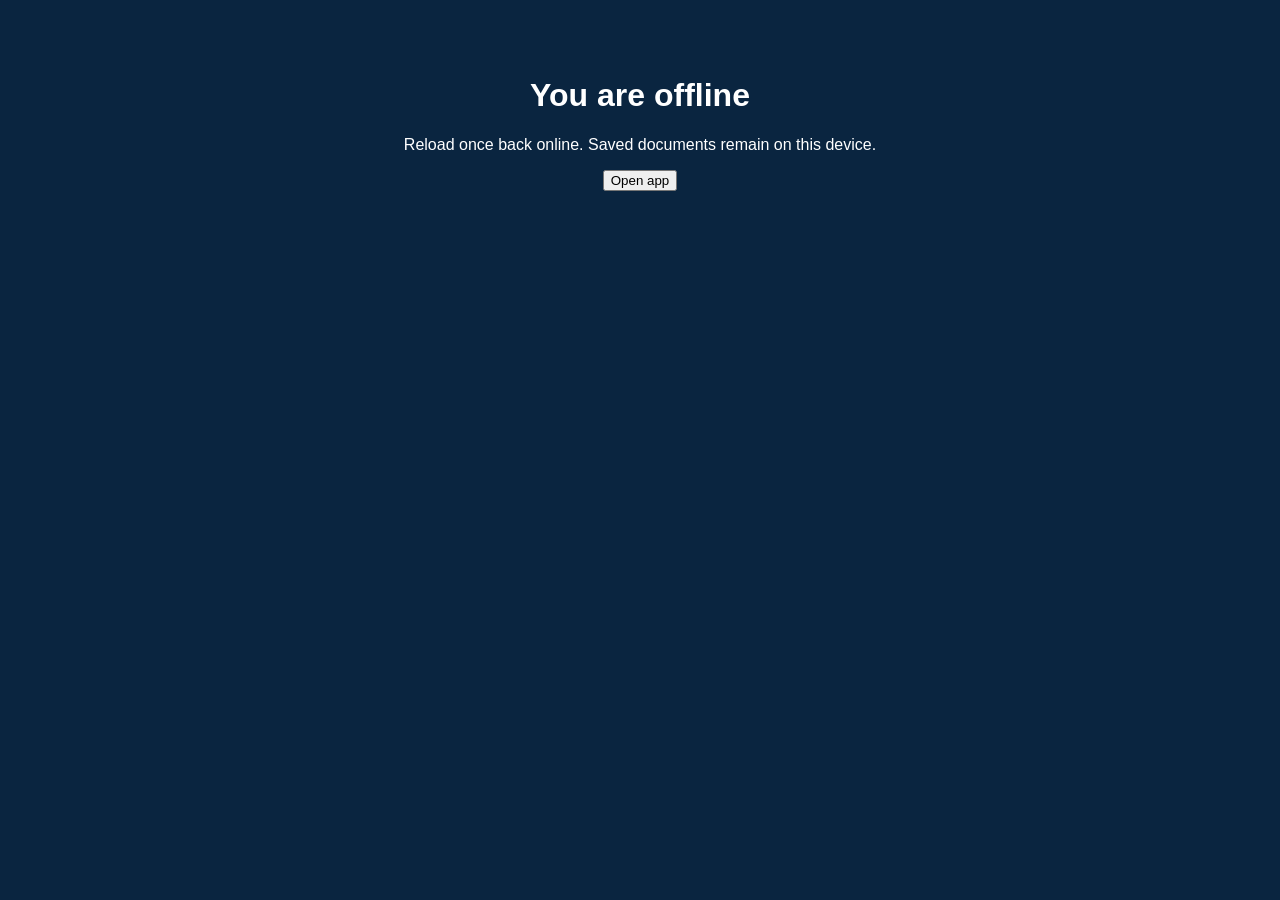
==== offline.html @ 342efac8 "Add files via upload" ====
<!doctype html><meta charset="utf-8"><meta name="viewport" content="width=device-width,initial-scale=1"><title>Offline</title><body style="font-family:sans-serif;background:#0A2540;color:#fff;text-align:center;padding:3rem"><h1>You are offline</h1><p>Reload once back online. Saved documents remain on this device.</p><button onclick="location.href='./index.html'">Open app</button>
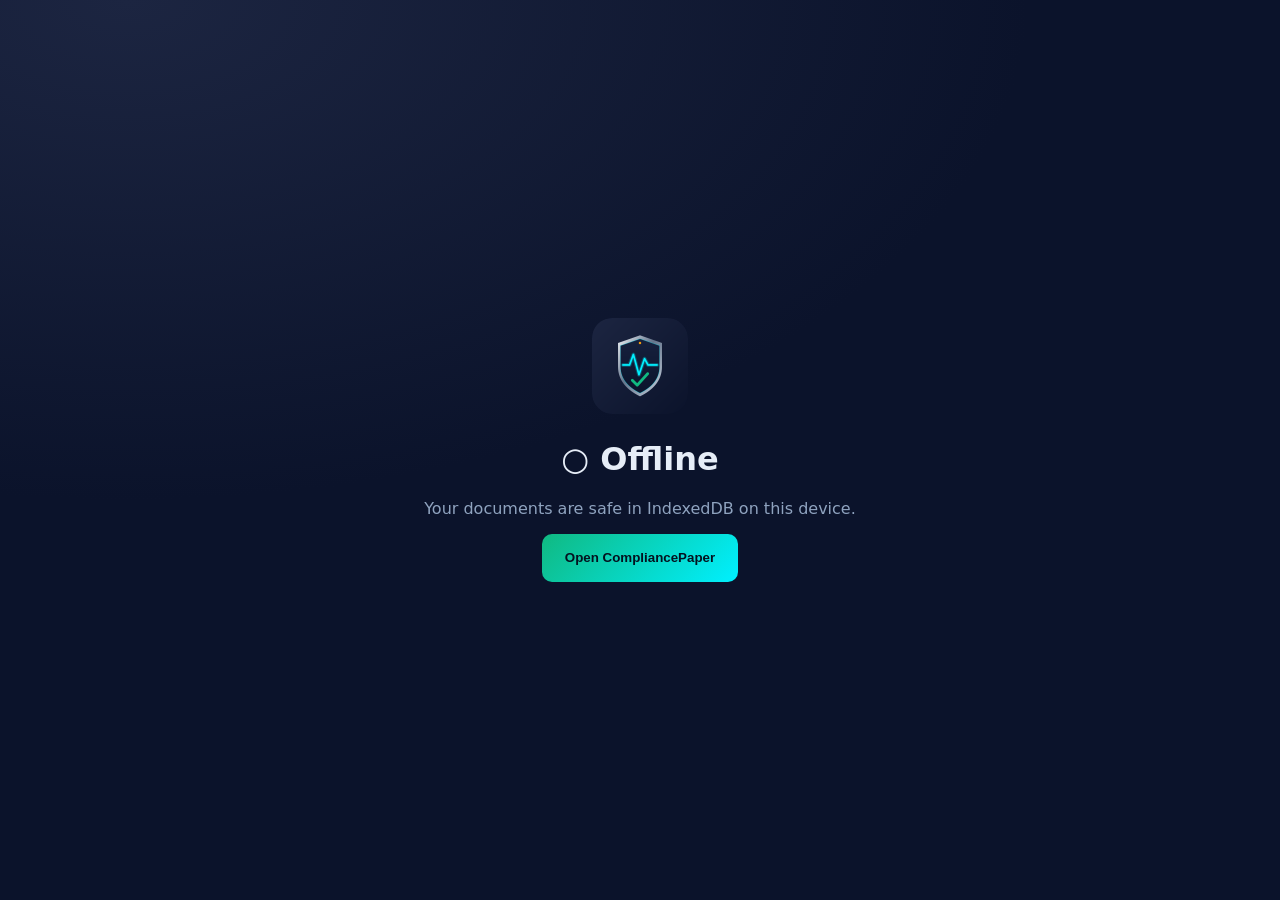
==== commit 90005661: "Add files via upload" ====
--- a/offline.html
+++ b/offline.html
@@ -1 +1 @@
-<!doctype html><meta charset="utf-8"><meta name="viewport" content="width=device-width,initial-scale=1"><title>Offline</title><body style="font-family:sans-serif;background:#0A2540;color:#fff;text-align:center;padding:3rem"><h1>You are offline</h1><p>Reload once back online. Saved documents remain on this device.</p><button onclick="location.href='./index.html'">Open app</button>+<!doctype html><html lang="en"><meta charset="utf-8"><meta name="viewport" content="width=device-width,initial-scale=1,viewport-fit=cover"><title>Offline</title><meta name="theme-color" content="#0B132B"><body style="margin:0;min-height:100vh;display:grid;place-items:center;text-align:center;font-family:Inter,system-ui,sans-serif;color:#E6EDF7;background:radial-gradient(900px 500px at 10% 0,#1C2541,#0B132B);padding:env(safe-area-inset-top) env(safe-area-inset-right) env(safe-area-inset-bottom) env(safe-area-inset-left)"><div><img src="icons/icon-192.png" width="96" height="96" alt="" style="border-radius:20px"><h1>○ Offline</h1><p style="color:#8FA3BF">Your documents are safe in IndexedDB on this device.</p><button onclick="location.href='./index.html'" style="min-height:48px;padding:0 1.4rem;border:0;border-radius:10px;font-weight:700;background:linear-gradient(135deg,#10B981,#00F0FF);color:#04121f">Open CompliancePaper</button></div></body></html>
